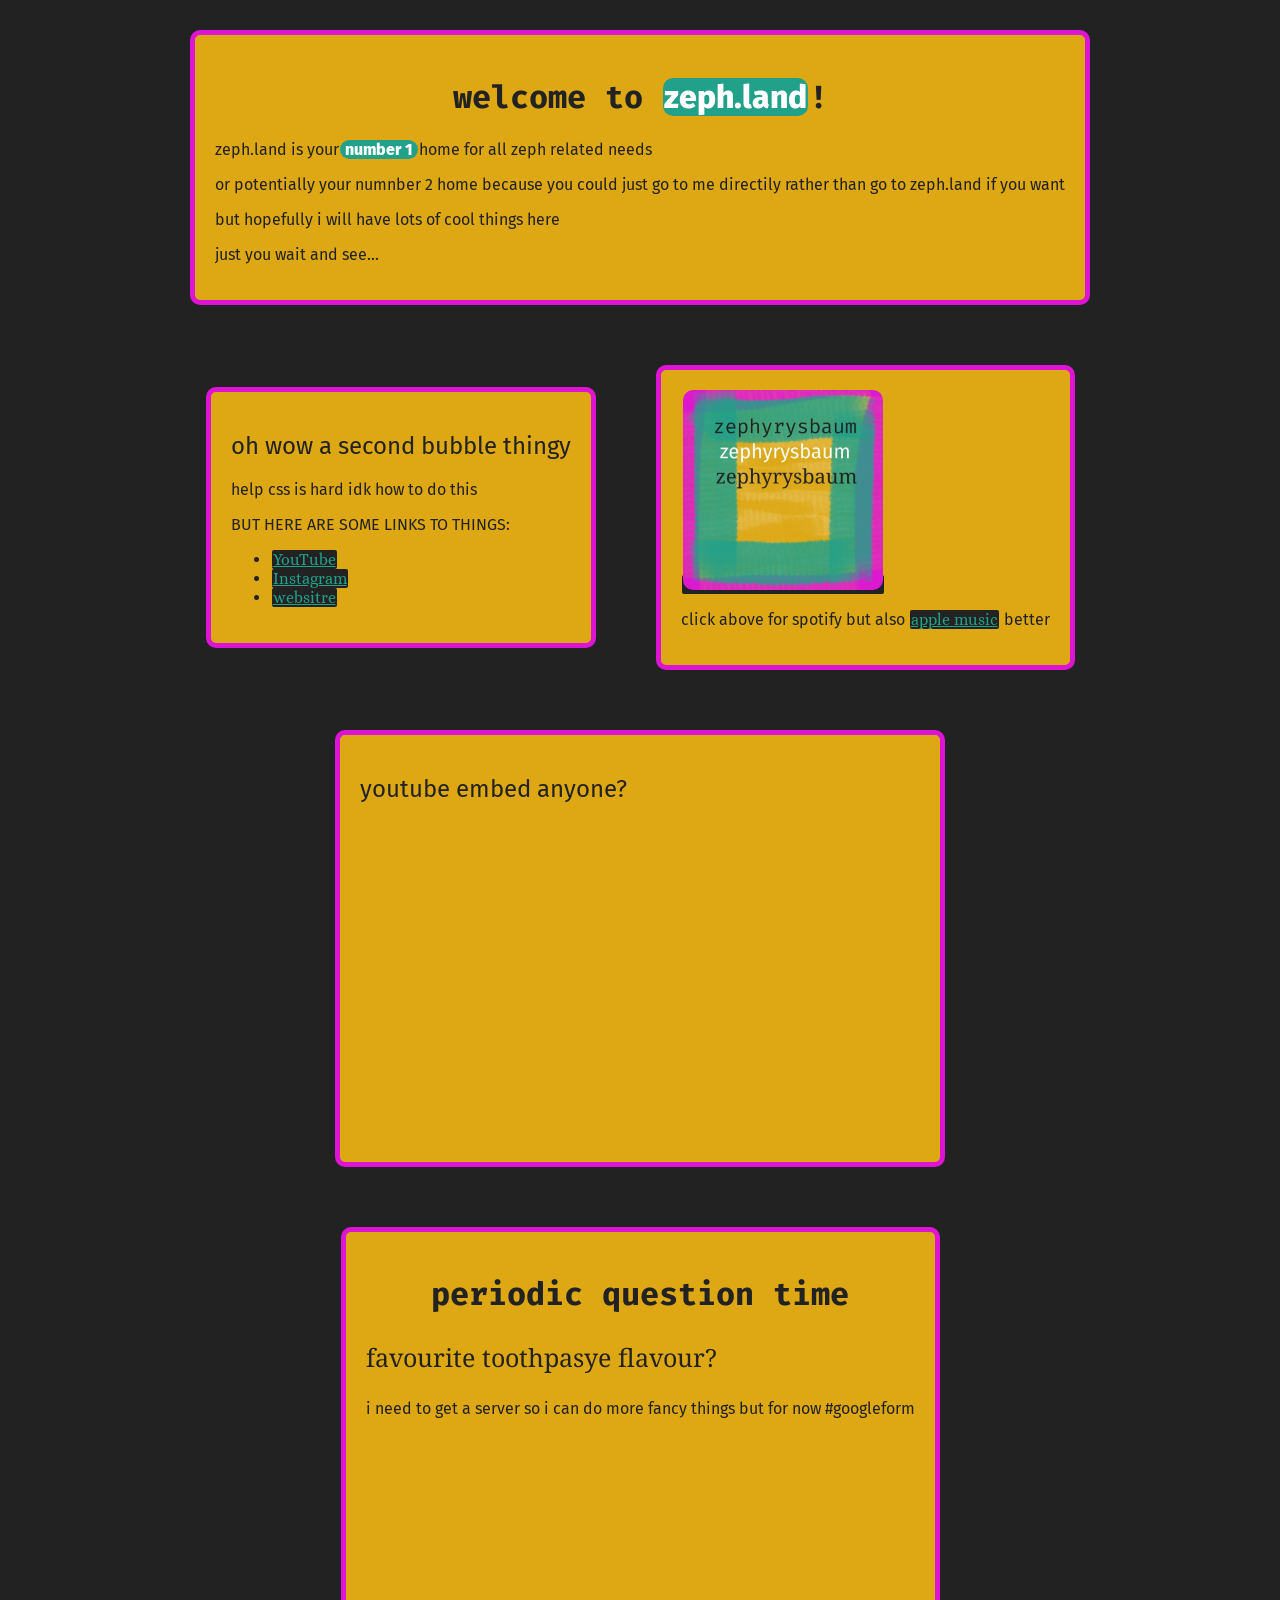
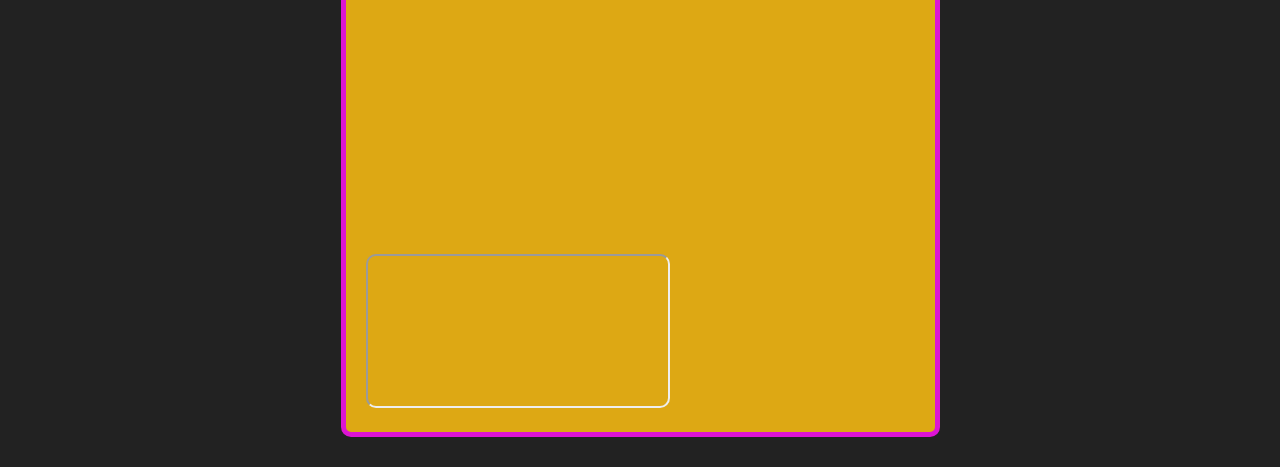
==== index.html @ d5f75886 "Init" ====
<!DOCTYPE html>
<html lang="en">
  <head>
    <meta charset="UTF-8">
    <meta name="viewport" content="width=device-width, initial-scale=1.0">
    <meta http-equiv="X-UA-Compatible" content="ie=edge">
    <title>zeph.land</title>
    <link rel="stylesheet" href="style.css">
  </head>
  <body>
    <script src="index.js"></script>
        <div class="floater">
            <h1> welcome to <em>zeph.land</em>!</h1>
            <p>zeph.land is your<em> number 1 </em>home for all zeph related needs</p>
            <p>or potentially your numnber 2 home because you could just go to me directily rather than go to zeph.land if you want</p>
            <p>but hopefully i will have lots of cool things here</p>
            <p>just you wait and see...</p>
        </div>
        <div class="floater">
            <h2>oh wow a second bubble thingy</h2>
            <p> help css is hard idk how to do this </p>
            <p> BUT HERE ARE SOME LINKS TO THINGS:</p>
            <ul>
                <li><a href="https://youtube.com/@zephyrysbaum">YouTube</a></li>
                <li><a href="https://instagram.com/zephyrysbaum">Instagram</a></li>
                <li><a href="https://zeph.land">websitre</a></li>
            </ul>
        </div>
        <div class="floater">
            <a href="https://open.spotify.com/album/7fSekt4qFOQzCaU0EOz3yK"><img src="yrys.jpg"></a>
            <p> click above for spotify but also <a href="https://music.apple.com/au/album/zeph-ep/1868211101?l=en-GB">apple music</a> better</p>
        </div>
        <div class="floater">
            <h2> youtube embed anyone?</h2>
            <iframe class="youtube" width="560" height="315" src="https://www.youtube.com/embed/H-c6_UKATLo?si=-vfKqhV2ehMQEfij" title="YouTube video player" frameborder="0" allow="accelerometer; autoplay; clipboard-write; encrypted-media; gyroscope; picture-in-picture; web-share" referrerpolicy="strict-origin-when-cross-origin" allowfullscreen></iframe>
        </div>

        <div class="floater">
            <h1> periodic question time </h1>
            <p class="question"> favourite toothpasye flavour?</p>
            <p> i need to get a server so i can do more fancy things but for now #googleform</p>
        <iframe src="https://docs.google.com/forms/d/e/1FAIpQLScXpVDOvnnOSBF7xOm6ggHsdtqopwRj2kL1qPpV5UFM2JXahA/viewform?embedded=true" width="400" height="416" frameborder="0" marginheight="0" marginwidth="0">Loading…</iframe>
        <div></div>
        <iframe class="youtube" src="https://docs.google.com/spreadsheets/d/e/2PACX-1vQe5Syj6i03OEINTrM8HZOCKO3ATA19Z6QVVFDlgSfw-Iy-a8Dtno86j2zumvawPOSf2AAZLcei65Yr/pubhtml?gid=1928968664&amp;single=true&amp;widget=true&amp;headers=false"></iframe>
        </div>
  </body>
</html>
---- style.css ----
@import url('https://fonts.googleapis.com/css2?family=Alice&family=Fira+Code:wght@300..700&family=Fira+Sans:ital,wght@0,100;0,200;0,300;0,400;0,500;0,600;0,700;0,800;0,900;1,100;1,200;1,300;1,400;1,500;1,600;1,700;1,800;1,900&family=Noto+Serif:ital,wght@0,100..900;1,100..900&display=swap');

:root {
    --off-black:#222222;
    --zeph-yellow: #dda814;
    --zeph-pink: #dd14d4;
    --zeph-green: #21a18a;
}

* {
  font-family: "Fira Sans", sans-serif;
  font-weight: 400;
  font-style: normal;
}

body {
    height: 100%;
    padding: 0;
    margin: 0;
    display: flex;
    flex-flow: row wrap;
    align-items: center;
    justify-content: center;
    background-color: var(--off-black);
}

.floater {
    border-radius: 10px;
    margin: 30px;
    padding: 20px;
    background-color: var(--zeph-yellow);
    border: 5px solid var(--zeph-pink);
    color: var(--off-black);
}

h1 {
    font-family: "Fira Code", monospace;
    font-weight: 900;
    text-align: center;
}

em {
  font-weight: 800;
  color: white;
  background-color: var(--zeph-green);
  margin-left: 1px;
  margin-right: 1px;
  padding-left: 1px;
  padding-right: 1px;
  border-radius: 10px;
}

a {
  color: var(--zeph-green);
  font-family: "Alice", serif;
  background-color: var(--off-black);
  margin-left: 1px;
  margin-right: 1px;
  padding-left: 1px;
  padding-right: 1px;
  border-radius: 2px;
}

.floater img {
    border-radius: 10px;
    max-width: 200px;
}

.youtube {
    border-radius: 10px;
}

.question {
    font-size: 25px;
    font-family: "Noto Serif", serif;
}
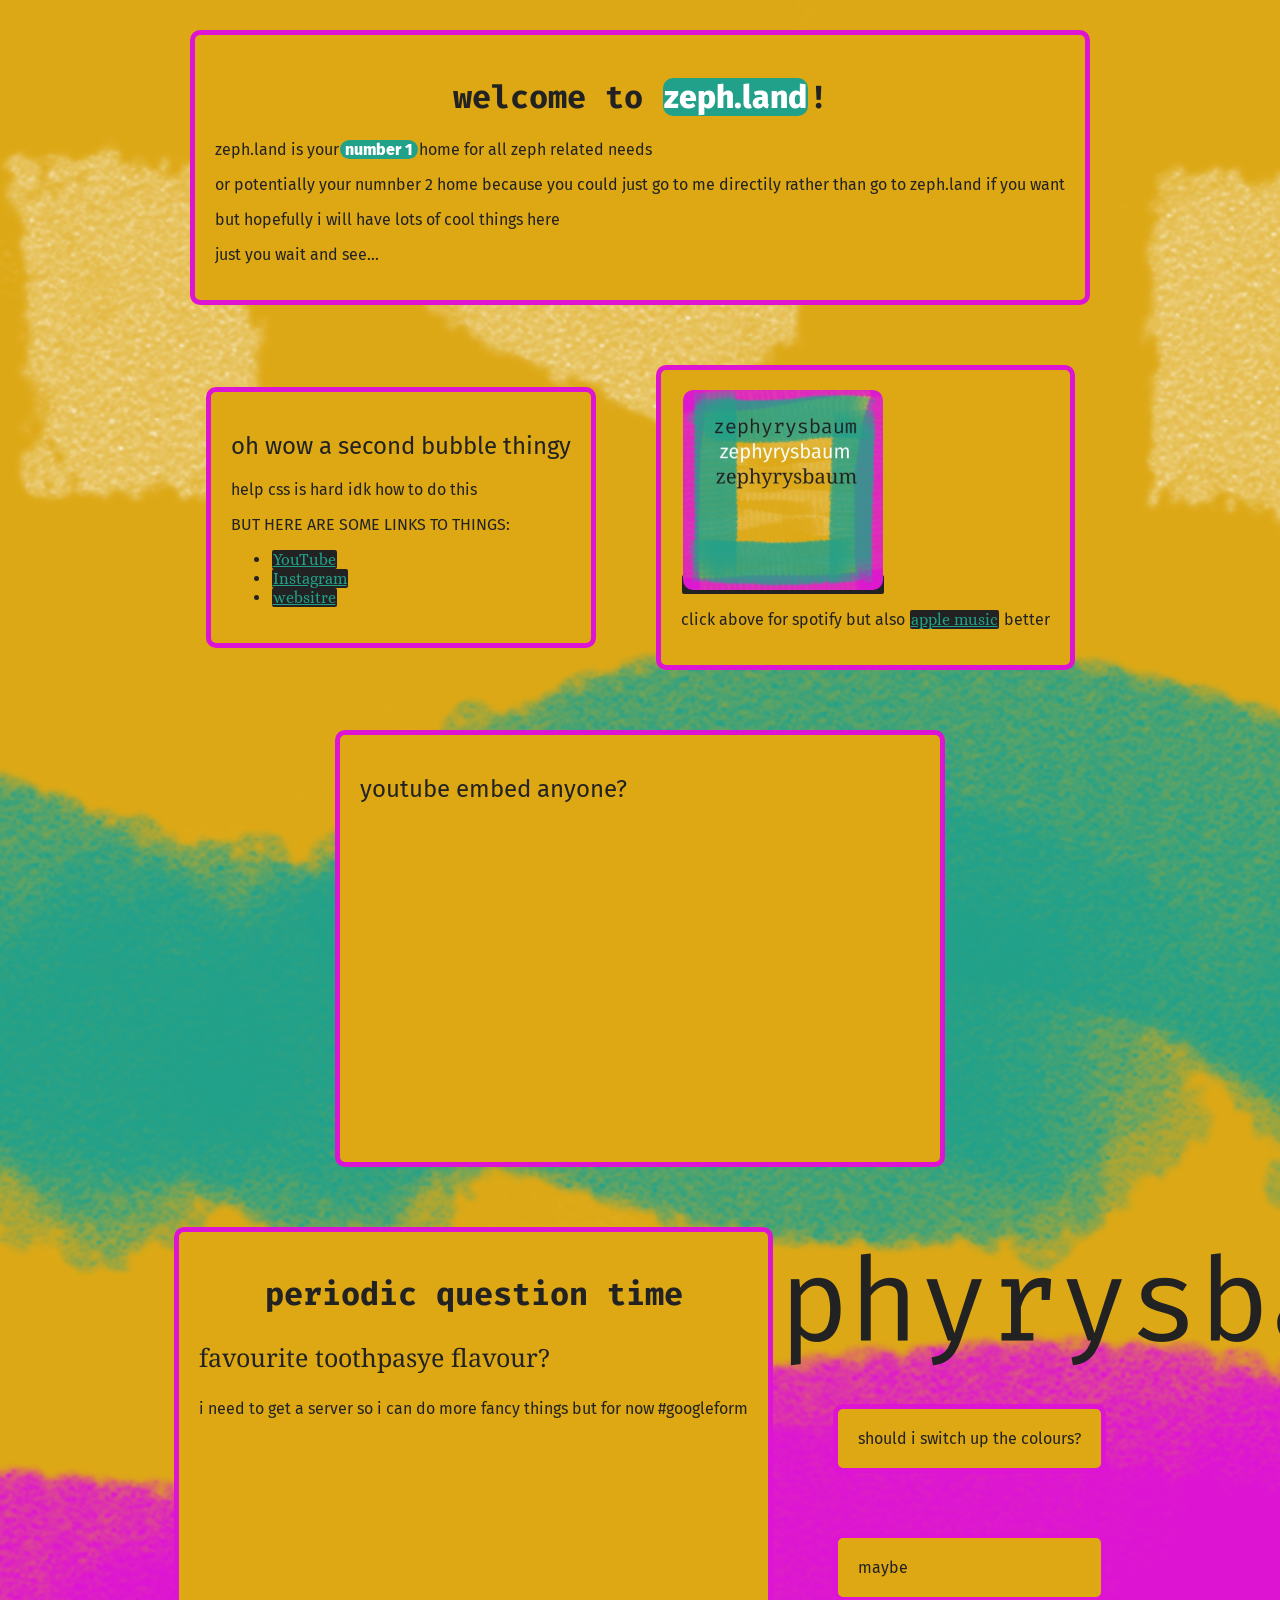
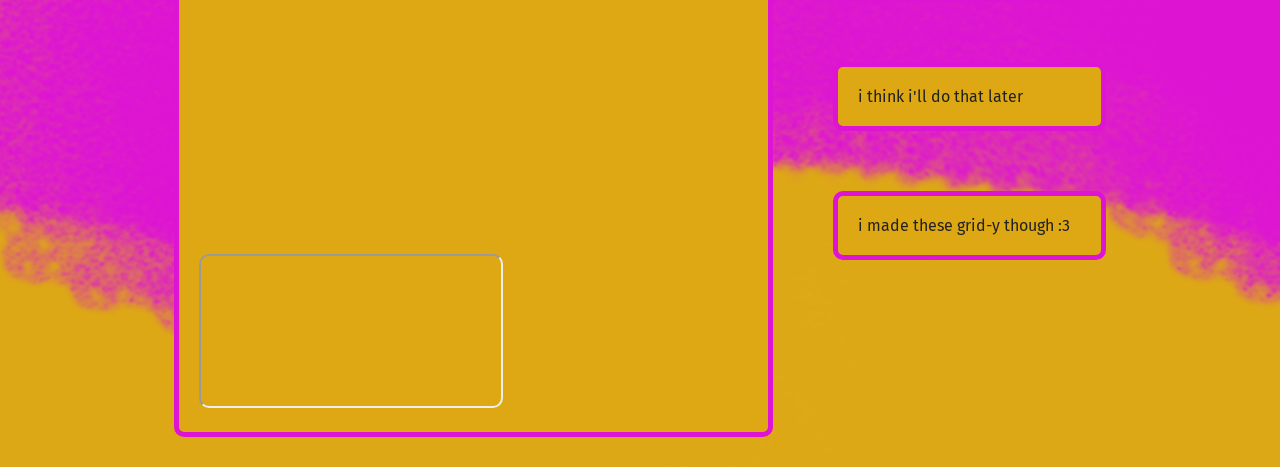
==== commit 395a29fc: "update 1" ====
--- a/index.html
+++ b/index.html
@@ -6,9 +6,10 @@
     <meta http-equiv="X-UA-Compatible" content="ie=edge">
     <title>zeph.land</title>
     <link rel="stylesheet" href="style.css">
+    <script src="https://ajax.googleapis.com/ajax/libs/jquery/3.7.1/jquery.min.js"></script>
   </head>
   <body>
-    <script src="index.js"></script>
+    <script src="./index.js"></script>
         <div class="floater">
             <h1> welcome to <em>zeph.land</em>!</h1>
             <p>zeph.land is your<em> number 1 </em>home for all zeph related needs</p>
@@ -43,5 +44,17 @@
         <div></div>
         <iframe class="youtube" src="https://docs.google.com/spreadsheets/d/e/2PACX-1vQe5Syj6i03OEINTrM8HZOCKO3ATA19Z6QVVFDlgSfw-Iy-a8Dtno86j2zumvawPOSf2AAZLcei65Yr/pubhtml?gid=1928968664&amp;single=true&amp;widget=true&amp;headers=false"></iframe>
         </div>
+        <div class="vertgrid"> 
+            <div class="floater">
+                should i switch up the colours?
+            </div>
+            <div class="floater">
+                maybe
+            </div>
+            <div class="floater"> i think i'll do that later </div>
+            <div class="floater">
+                i made these grid-y though :3 </div>
+        </div>
+
   </body>
 </html>
--- a/style.css
+++ b/style.css
@@ -5,6 +5,7 @@
     --zeph-yellow: #dda814;
     --zeph-pink: #dd14d4;
     --zeph-green: #21a18a;
+    --glow-rgb: 221 168 20;
 }
 
 * {
@@ -15,13 +16,16 @@
 
 body {
     height: 100%;
+    width: 100%;
     padding: 0;
     margin: 0;
     display: flex;
     flex-flow: row wrap;
     align-items: center;
     justify-content: center;
-    background-color: var(--off-black);
+    background-image: url("./background.png");
+    background-repeat: repeat;
+
 }
 
 .floater {
@@ -31,6 +35,14 @@
     background-color: var(--zeph-yellow);
     border: 5px solid var(--zeph-pink);
     color: var(--off-black);
+    transition: transform 0.25s linear;
+    max-width: 100%;
+}
+
+
+.floater:hover {
+    background-color: var(--off-black);
+    color: var(--zeph-yellow);
 }
 
 h1 {
@@ -61,6 +73,8 @@
   border-radius: 2px;
 }
 
+
+
 .floater img {
     border-radius: 10px;
     max-width: 200px;
@@ -74,3 +88,7 @@
     font-size: 25px;
     font-family: "Noto Serif", serif;
 }
+
+.vertgrid {
+    display: grid;
+}
